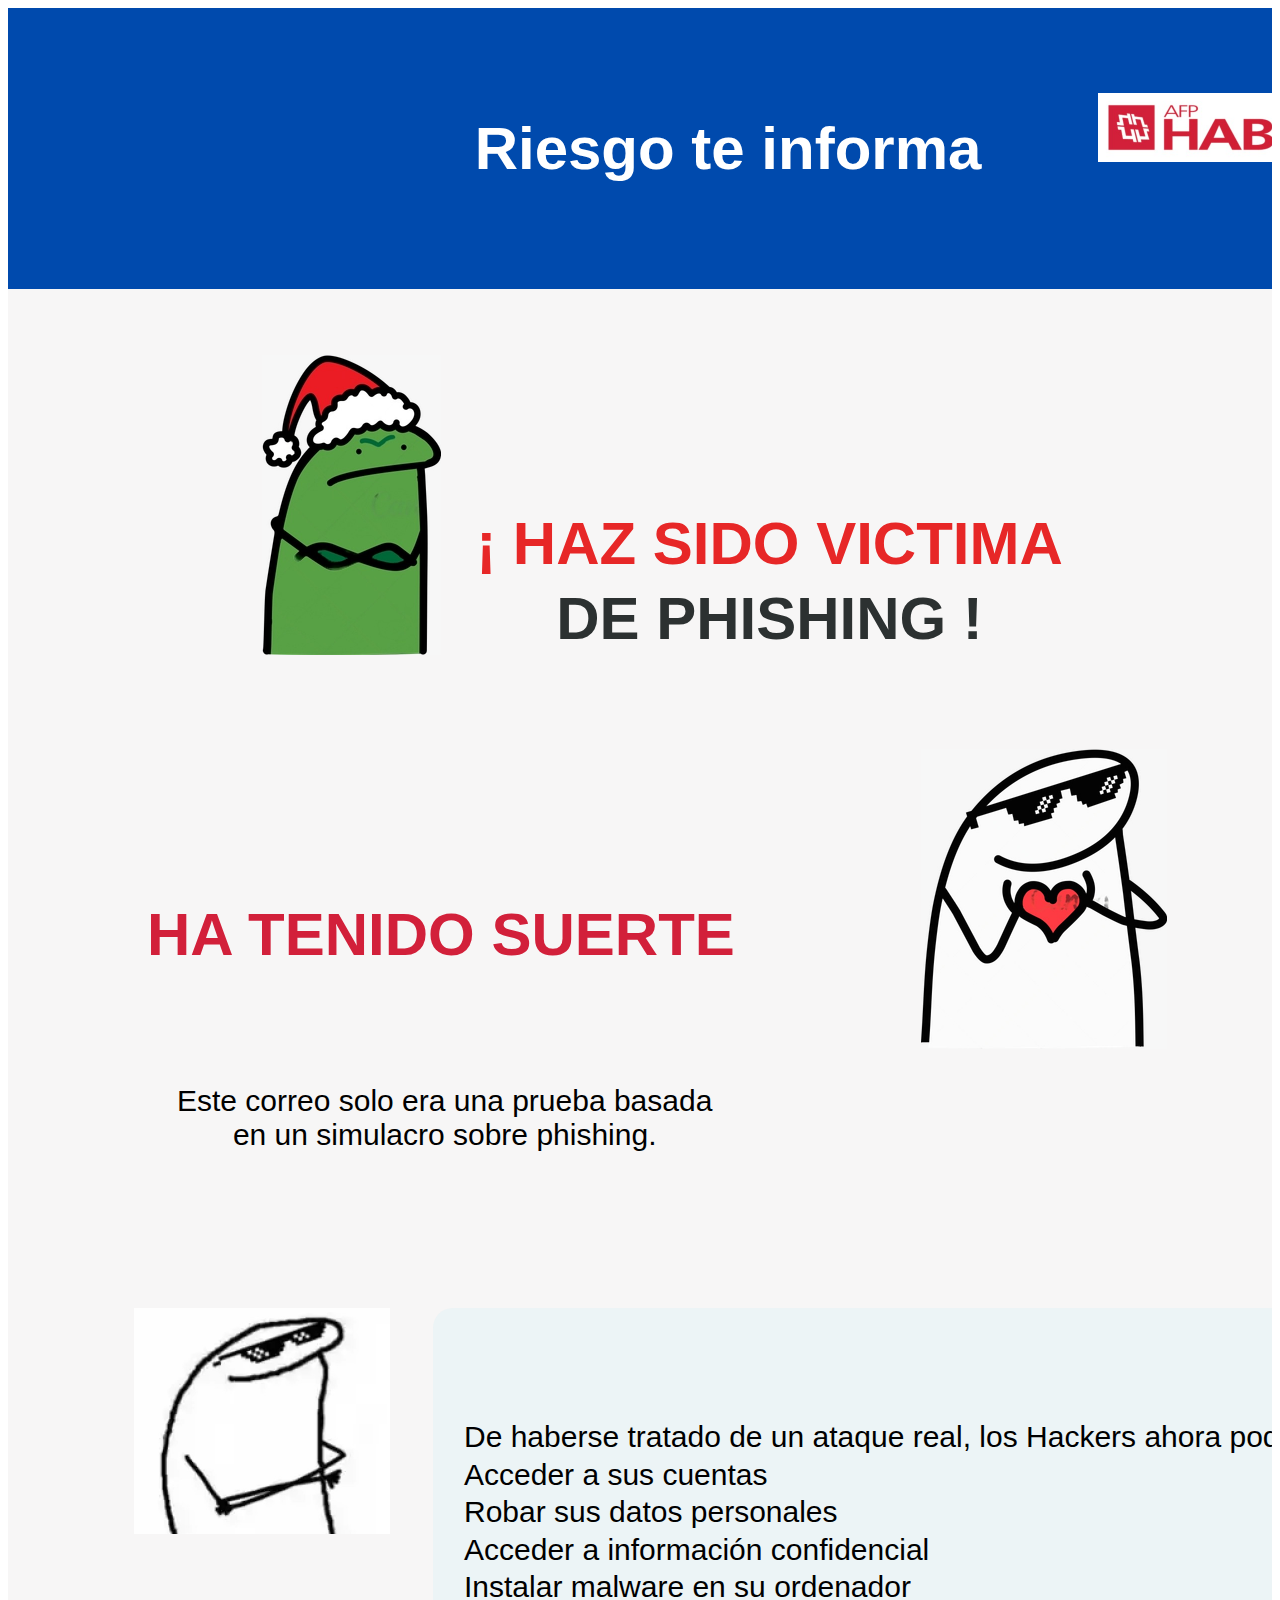
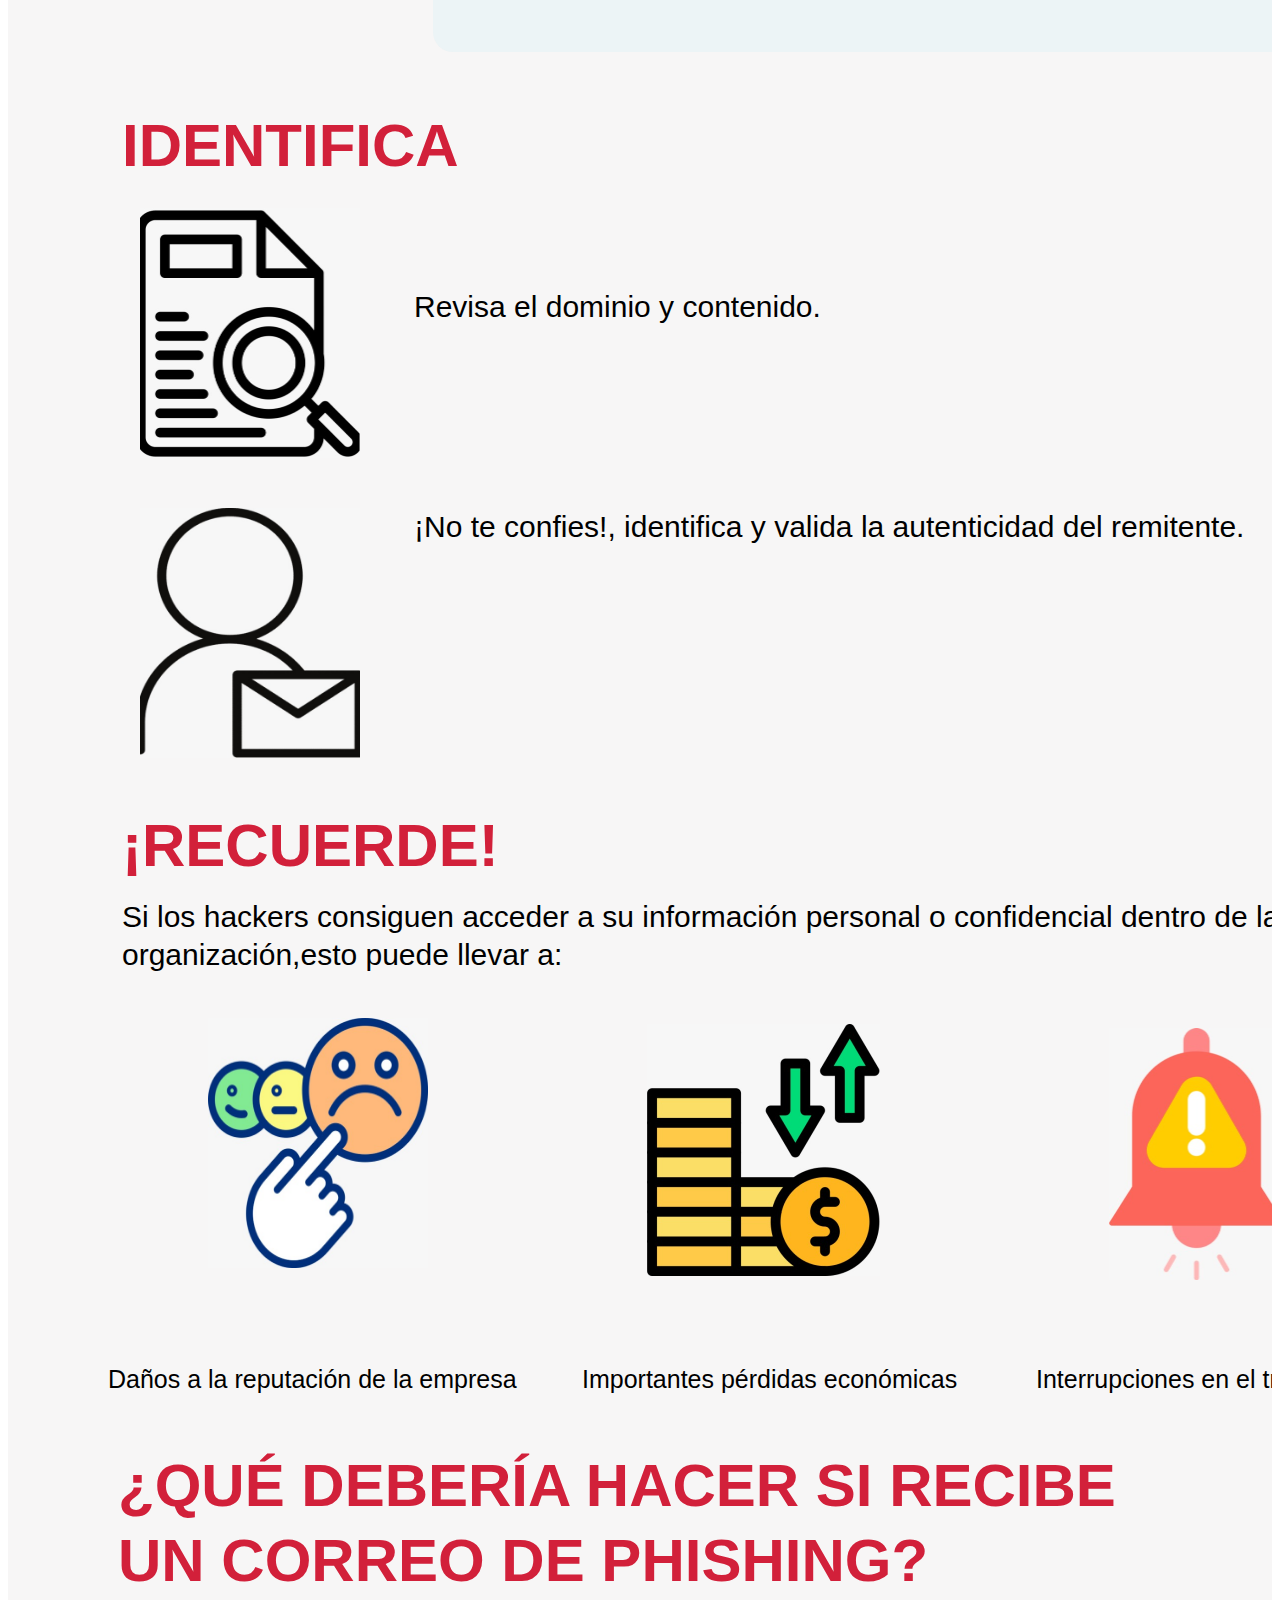
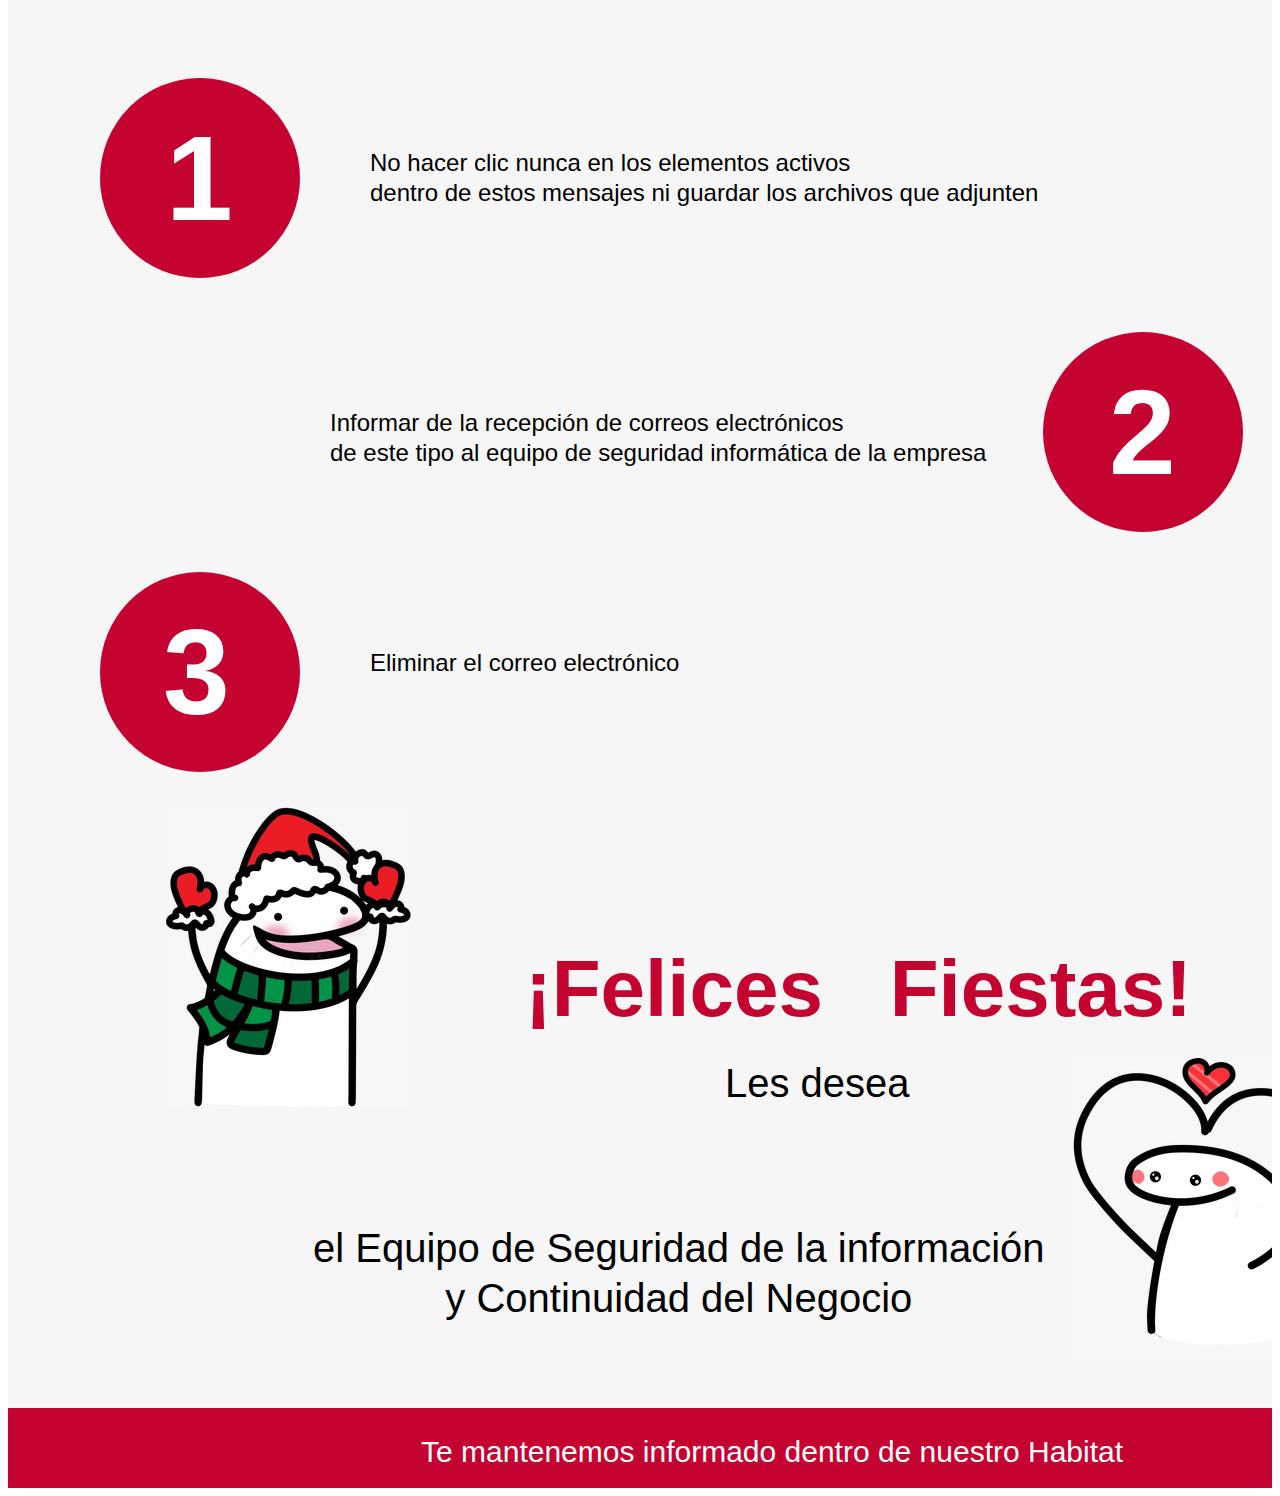
==== landingpage.html @ 8206521c "first commit" ====
<!DOCTYPE html>
<html>
  <head>
    <meta charset="utf-8" />
    <link rel="stylesheet" href="globals.css" />
    <link rel="stylesheet" href="styleguide.css" />
    <link rel="stylesheet" href="landingpage.css" />
  </head>
  <body>
    <div class="desktop">
      <div class="div">
        <div class="overlap">
            <p class="riesgo-headline">Riesgo te informa</p>
            <img class="image" src="assets/img/hbt_logo.jpeg" />
            
        </div>
        <p class="HAZ-SIDO-VICTIMA-DE">
          <span class="text-wrapper">¡ HAZ SIDO VICTIMA <br /></span> <span class="span">DE PHISHING !</span>
        </p>
        <img class="edab-eee" src="assets/img/hbt_ppl_angry.jpeg" />
        <p class="HA-TENIDO-SUERTE">
          <span class="text-wrapper-2">HA TENIDO SUERTE</span>
          <span class="text-wrapper-3"> <br /></span>
          <span class="text-wrapper-4"> 
            <br />Este correo solo era una prueba basada <br />en un simulacro sobre phishing.
            
          </span
          >
        </p>
        <br />
        <img class="img" src="assets/img/hbt_ppl_sunglass.jpeg" />
        <img class="fba-b-d" src="assets/img/hbt_ppl_heart.jpeg" />
        <div class="overlap-group">
          <p class="de-haberse-tratado">
            De haberse tratado de un ataque real, los Hackers ahora podrían:<br />Acceder a sus cuentas<br />Robar sus
            datos personales<br />Acceder a información confidencial<br />Instalar malware en su ordenador
          </p>
        </div>
       
        
        <p class="QU-DEBER-a-HACERSI">¿QUÉ DEBERÍA HACER SI RECIBE <br />UN CORREO DE PHISHING?</p>
        

        <div class="text-wrapper-8">Eliminar el correo electrónico</div>

        <div class="text-wrapper-322">Informar de la recepción de correos electrónicos <br />
            de este tipo al equipo de seguridad informática de la empresa</div>

        <div class="text-wrapper-321">No hacer clic nunca en los elementos activos <br />
            dentro de estos mensajes ni guardar los archivos que adjunten
        </div>
        
        
        <p class="felices-fiestas">
          <span class="text-wrapper-10">¡Felices</span>
          <span class="text-wrapper-11">&nbsp;</span>
          <span class="text-wrapper-10">Fiestas!</span>
        </p>
        <div class="text-wrapper-12">Les desea</div>
        <p class="el-equipo-de">el Equipo de Seguridad de la información <br />y Continuidad del Negocio</p>
        <div class="div-wrapper"><p class="text-wrapper-13">Te mantenemos informado dentro de nuestro Habitat</p></div>
        
        <div class="text-wrapper-15">IDENTIFICA</div>
        <img class="image-4" src="assets/img/document.jpeg" />
        <p class="text-wrapper-14">Revisa el dominio y contenido.</p>
        <img class="image-100" src="assets/img/ppl_email.jpeg" />
        <p class="text-wrapper-100">¡No te confies!, identifica y valida la autenticidad del remitente.</p>

        <div class="text-wrapper-9">¡RECUERDE!</div>

        <p class="p">
            Si los hackers consiguen acceder a su información personal o confidencial dentro de la organización,esto puede
            llevar a:
        </p>
        <div class="group">
          <div class="overlap-group-2">
            <img class="image-2" src="assets/img/money.jpeg" />
          </div>
        </div>
        
        
        <img class="image-3" src="assets/img/alert.jpeg" />

        <img class="image-1000" src="assets/img/cofused_face.jpeg" />


        <div class="text-wrapper-6">Importantes pérdidas económicas</div>
        <div class="text-wrapper-7">Interrupciones en el trabajo</div>

        <div class="text-wrapper-800">Daños a la reputación de la empresa</div>


        <div class="ellipse"></div>
        <div class="overlap-wrapper">
          <div class="overlap-2"><div class="text-wrapper-16">1</div></div>
        </div>
        <div class="overlap-group-wrapper">
          <div class="overlap-2"><div class="text-wrapper-16">2</div></div>
        </div>
        <div class="group-2">
          <div class="overlap-2"><div class="text-wrapper-17">3</div></div>
        </div>


        <img class="element" src="assets/img/hbt_ppl_hat.jpeg" />
        <img class="fdafef-f" src="assets/img/hbt_ppl_love.jpeg" />


      </div>
    </div>
  </body>
</html>
---- landingpage.css ----
.desktop {
    background-color: #f7f6f6;
    display: flex;
    flex-direction: row;
    justify-content: center;
    width: 100%;
  }
  
  .desktop .div {
    background-color: #f7f6f6;
    overflow: hidden;
    width: 1440px;
    height: 4680px;
    position: relative;
  }

  .desktop .div-wrapper {
    position: absolute;
    width: 1440px;
    height: 83px;
    top: 4600px;
    left: 0;
    background-color: #c50331;
  }
  
  .desktop .overlap {
    position: absolute;
    width: 1440px;
    height: 281px;
    top: 0;
    left: 0;
    background-color: #004aad;
    display: flex;
    justify-content: center;
    align-items: center;
  }
  
  .desktop .image {
    position: absolute;
    width: 305px;
    height: 69px;
    top: 85px;
    left: 1090px;
  }
  
  .desktop .riesgo-headline {
    font-family: "Roboto-Bold", Helvetica;
    font-weight: 700;
    font-size: 60px;
    color: white;
    text-align: center;
    margin: 0; /* Elimina el margen predeterminado */
  }

  .desktop .HAZ-SIDO-VICTIMA-DE {
    position: absolute;
    width: 657px;
    top: 438px;
    left: 433px;
    font-family: "Roboto-Bold", Helvetica;
    font-weight: 700;
    color: transparent;
    font-size: 60px;
    text-align: center;
    letter-spacing: 0;
    line-height: 75px;
  }

  .desktop .text-wrapper {
    color: #e72727;
  }
  
  .desktop .span {
    color: #2c3131;
  }
  
  .desktop .edab-eee {
    position: absolute;
    width: 179px;
    height: 300px;
    top: 347px;
    left: 254px;
    object-fit: cover;
  }
  
  .desktop .HA-TENIDO-SUERTE {
    position: absolute;
    top: 832px;
    left: 139px;
    font-family: "Inter-Bold", Helvetica;
    font-weight: 400;
    color: transparent;
    font-size: 60px;
    text-align: center;
    letter-spacing: 0;
    line-height: normal;
  }
  
  .desktop .text-wrapper-2 {
    font-weight: 700;
    color: #d2203a;
  }
  
  .desktop .text-wrapper-3 {
    font-family: "Inter-Regular", Helvetica;
    color: #d2203a;
  }
  
  .desktop .text-wrapper-4 {
    font-family: "Inter-Regular", Helvetica;
    color: #000000;
    font-size: 30px;
  }
  
  .desktop .img {
    position: absolute;
    width: 256px;
    height: 226px;
    top: 1300px;
    left: 126px;
    object-fit: cover;
  }
  
  .desktop .fba-b-d {
    position: absolute;
    width: 246px;
    height: 300px;
    top: 741px;
    left: 913px;
    object-fit: cover;
  }
  
  .desktop .overlap-group {
    position: absolute;
    width: 923px;
    height: 344px;
    top: 1300px;
    left: 425px;
    background-color: #e1f2f680;
    border-radius: 20px;
  }
  
  .desktop .de-haberse-tratado {
    position: absolute;
    top: 80px;
    left: 31px;
    font-family: "Roboto-Regular", Helvetica;
    font-weight: 400;
    color: #000000;
    font-size: 30px;
    letter-spacing: 0;
    line-height: 37.5px;
  }

  .overlap-group {
    position: relative;
    width:100px; /* Ajusta el ancho según tus necesidades */
    height: 300px; /* Ajusta la altura deseada */
    background-color: #e1f2f680;
    border-radius: 20px;
  }
  
  .desktop .p {
    position: absolute;
    width: 1226px;
    top: 2460px;
    left: 114px;
    font-family: "Roboto-Regular", Helvetica;
    font-weight: 400;
    color: #000000;
    font-size: 30px;
    letter-spacing: 0;
    line-height: 37.5px;
  }
  
  .desktop .text-wrapper-5 {
    position: absolute;
    top: 3870px;
    left: 110px;
    font-family: "Roboto-Regular", Helvetica;
    font-weight: 400;
    color: #000000;
    font-size: 25px;
    letter-spacing: 0;
    line-height: 31.2px;
    white-space: nowrap;
  }
  
  .desktop .text-wrapper-6 {
    position: absolute;
    top: 2956px;
    left: 574px;
    font-family: "Roboto-Regular", Helvetica;
    font-weight: 400;
    color: #000000;
    font-size: 25px;
    letter-spacing: 0;
    line-height: 31.2px;
    white-space: nowrap;
  }
  
  .desktop .text-wrapper-7 {
    position: absolute;
    top: 2956px;
    left: 1028px;
    font-family: "Roboto-Regular", Helvetica;
    font-weight: 400;
    color: #000000;
    font-size: 25px;
    letter-spacing: 0;
    line-height: 31.2px;
    white-space: nowrap;
  }
  .desktop .text-wrapper-800 {
    position: absolute;
    top: 2956px;
    left: 100px;
    font-family: "Roboto-Regular", Helvetica;
    font-weight: 400;
    color: #000000;
    font-size: 25px;
    letter-spacing: 0;
    line-height: 31.2px;
    white-space: nowrap;
  }
  .desktop .QU-DEBER-a-HACERSI {
    position: absolute;
    top: 2980px;
    left: 110px;
    font-family: "Roboto-Bold", Helvetica;
    font-weight: 700;
    color: #d2203a;
    font-size: 60px;
    letter-spacing: 0;
    line-height: 75px;
  }
  
  .desktop .text-wrapper-8 {
    position: absolute;
    top: 3840px;
    left: 362px;
    font-family: "Roboto-Regular", Helvetica;
    font-weight: 400;
    color: #000000;
    font-size: 24px;
    letter-spacing: 0;
    line-height: 30px;
    white-space: nowrap;
  }
  .desktop .text-wrapper-321 {
    position: absolute;
    top: 3340px;
    left: 362px;
    font-family: "Roboto-Regular", Helvetica;
    font-weight: 400;
    color: #000000;
    font-size: 24px;
    letter-spacing: 0;
    line-height: 30px;
    white-space: nowrap;
  }
  .desktop .text-wrapper-322 {
    position: absolute;
    top: 3600px;
    left: 322px;
    font-family: "Roboto-Regular", Helvetica;
    font-weight: 400;
    color: #000000;
    font-size: 24px;
    letter-spacing: 0;
    line-height: 30px;
    white-space: nowrap;
  }
  .desktop .text-wrapper-9 {
    position: absolute;
    top: 2400px;
    left: 114px;
    font-family: "Roboto-Bold", Helvetica;
    font-weight: 700;
    color: #d2203a;
    font-size: 60px;
    letter-spacing: 0;
    line-height: 75px;
    white-space: nowrap;
  }
  
  .desktop .element {
    position: absolute;
    width: 245px;
    height: 300px;
    top: 3999px;
    left: 158px;
    object-fit: cover;
  }
  
  .desktop .fdafef-f {
    position: absolute;
    width: 257px;
    height: 300px;
    top: 4250px;
    left: 1062px;
    object-fit: cover;
  }
  
  .desktop .felices-fiestas {
    position: absolute;
    top: 4051px;
    left: 517px;
    font-family: "Roboto-Bold", Helvetica;
    font-weight: 700;
    color: transparent;
    font-size: 80px;
    letter-spacing: 0;
    line-height: 100px;
    white-space: nowrap;
  }
  
  .desktop .text-wrapper-10 {
    color: #c50331;
  }
  
  .desktop .text-wrapper-11 {
    color: #ff0000;
  }
  
  .desktop .text-wrapper-12 {
    position: absolute;
    top: 4250px;
    left: 717px;
    font-family: "Roboto-Regular", Helvetica;
    font-weight: 400;
    color: #000000;
    font-size: 40px;
    letter-spacing: 0;
    line-height: 50px;
    white-space: nowrap;
  }
  
  .desktop .el-equipo-de {
    position: absolute;
    top: 4375px;
    left: 305px;
    font-family: "Roboto-Regular", Helvetica;
    font-weight: 400;
    color: #000000;
    font-size: 40px;
    text-align: center;
    letter-spacing: 0;
    line-height: 50px;
  }
  
 
  
  .desktop .text-wrapper-13 {
    position: absolute;
    top: -5px;
    left: 413px;
    font-family: "Roboto-Regular", Helvetica;
    font-weight: 400;
    color: #ffffff;
    font-size: 30px;
    text-align: center;
    letter-spacing: 0;
    line-height: 37.5px;
    white-space: nowrap;
  }
  
  .desktop .text-wrapper-14 {
    position: absolute;
    top: 1850px;
    left: 406px;
    font-family: "Roboto-Regular", Helvetica;
    font-weight: 400;
    color: #000000;
    font-size: 30px;
    letter-spacing: 0;
    line-height: 37.5px;
    white-space: nowrap;
  }

  .desktop .text-wrapper-100 {
    position: absolute;
    top: 2070px;
    left: 406px;
    font-family: "Roboto-Regular", Helvetica;
    font-weight: 400;
    color: #000000;
    font-size: 30px;
    letter-spacing: 0;
    line-height: 37.5px;
    white-space: nowrap;
  }
  
  .desktop .text-wrapper-15 {
    position: absolute;
    top: 1700px;
    left: 114px;
    font-family: "Roboto-Bold", Helvetica;
    font-weight: 700;
    color: #d2203a;
    font-size: 60px;
    letter-spacing: 0;
    line-height: 75px;
    white-space: nowrap;
  }
  
  .desktop .group {
    position: absolute;
    width: 252px;
    height: 252px;
    top: 2566px;
    left: 639px;
  }
  
  .desktop .overlap-group-2 {
    position: relative;
    height: 252px;
  }
  
  .desktop .image-2 {
    position: absolute;
    width: 233px;
    height: 252px;
    top: 50px;
    left: 0;
    object-fit: cover;
  }
  
 
  .desktop .image-3 {
    position: absolute;
    width: 175px;
    height: 252px;
    top: 2620px;
    left: 1101px;
    object-fit: cover;
  }

  .desktop .image-1000 {
    position: absolute;
    width: 220px;
    height: 250px;
    top:2610px;
    left: 200px;
  }
  
  .desktop .image-4 {
    position: absolute;
    width: 220px;
    height: 250px;
    top: 1800px;
    left: 132px;
  }

  

  .desktop .image-100 {
    position: absolute;
    width: 220px;
    height: 250px;
    top: 2100px;
    left: 132px;
  }
  
  .desktop .ellipse {
    position: absolute;
    width: 200px;
    height: 200px;
    top: 3122px;
    left: 1440px;
    background-color: #d9d9d9;
    border-radius: 100px;
  }
  
  .desktop .overlap-wrapper {
    position: absolute;
    width: 202px;
    height: 200px;
    top: 3270px;
    left: 92px;
  }
  
  .desktop .overlap-2 {
    position: relative;
    width: 200px;
    height: 200px;
    background-color: #c50331;
    border-radius: 100px;
  }
  
  .desktop .text-wrapper-16 {
    position: absolute;
    top: 25px;
    left: 66px;
    font-family: "Roboto-Bold", Helvetica;
    font-weight: 700;
    color: #ffffff;
    font-size: 120px;
    letter-spacing: 0;
    line-height: 150px;
    white-space: nowrap;
  }
  
  .desktop .overlap-group-wrapper {
    position: absolute;
    width: 202px;
    height: 200px;
    top: 3524px;
    left: 1035px;
  }
  
  .desktop .group-2 {
    position: absolute;
    width: 202px;
    height: 200px;
    top: 3764px;
    left: 92px;
  }
  
  .desktop .text-wrapper-17 {
    position: absolute;
    top: 25px;
    left: 63px;
    font-family: "Roboto-Bold", Helvetica;
    font-weight: 700;
    color: #ffffff;
    font-size: 120px;
    letter-spacing: 0;
    line-height: 150px;
    white-space: nowrap;
  }
  

  .desktop .text-wrapper-4 {
    position: absolute;
    color: #000000;
    font-size: 30px;
    top: 150px; /* Ajusta esta propiedad para separar el texto de la imagen */
    left: 30px; /* Ajusta esta propiedad para alinear el texto con la imagen */
  }
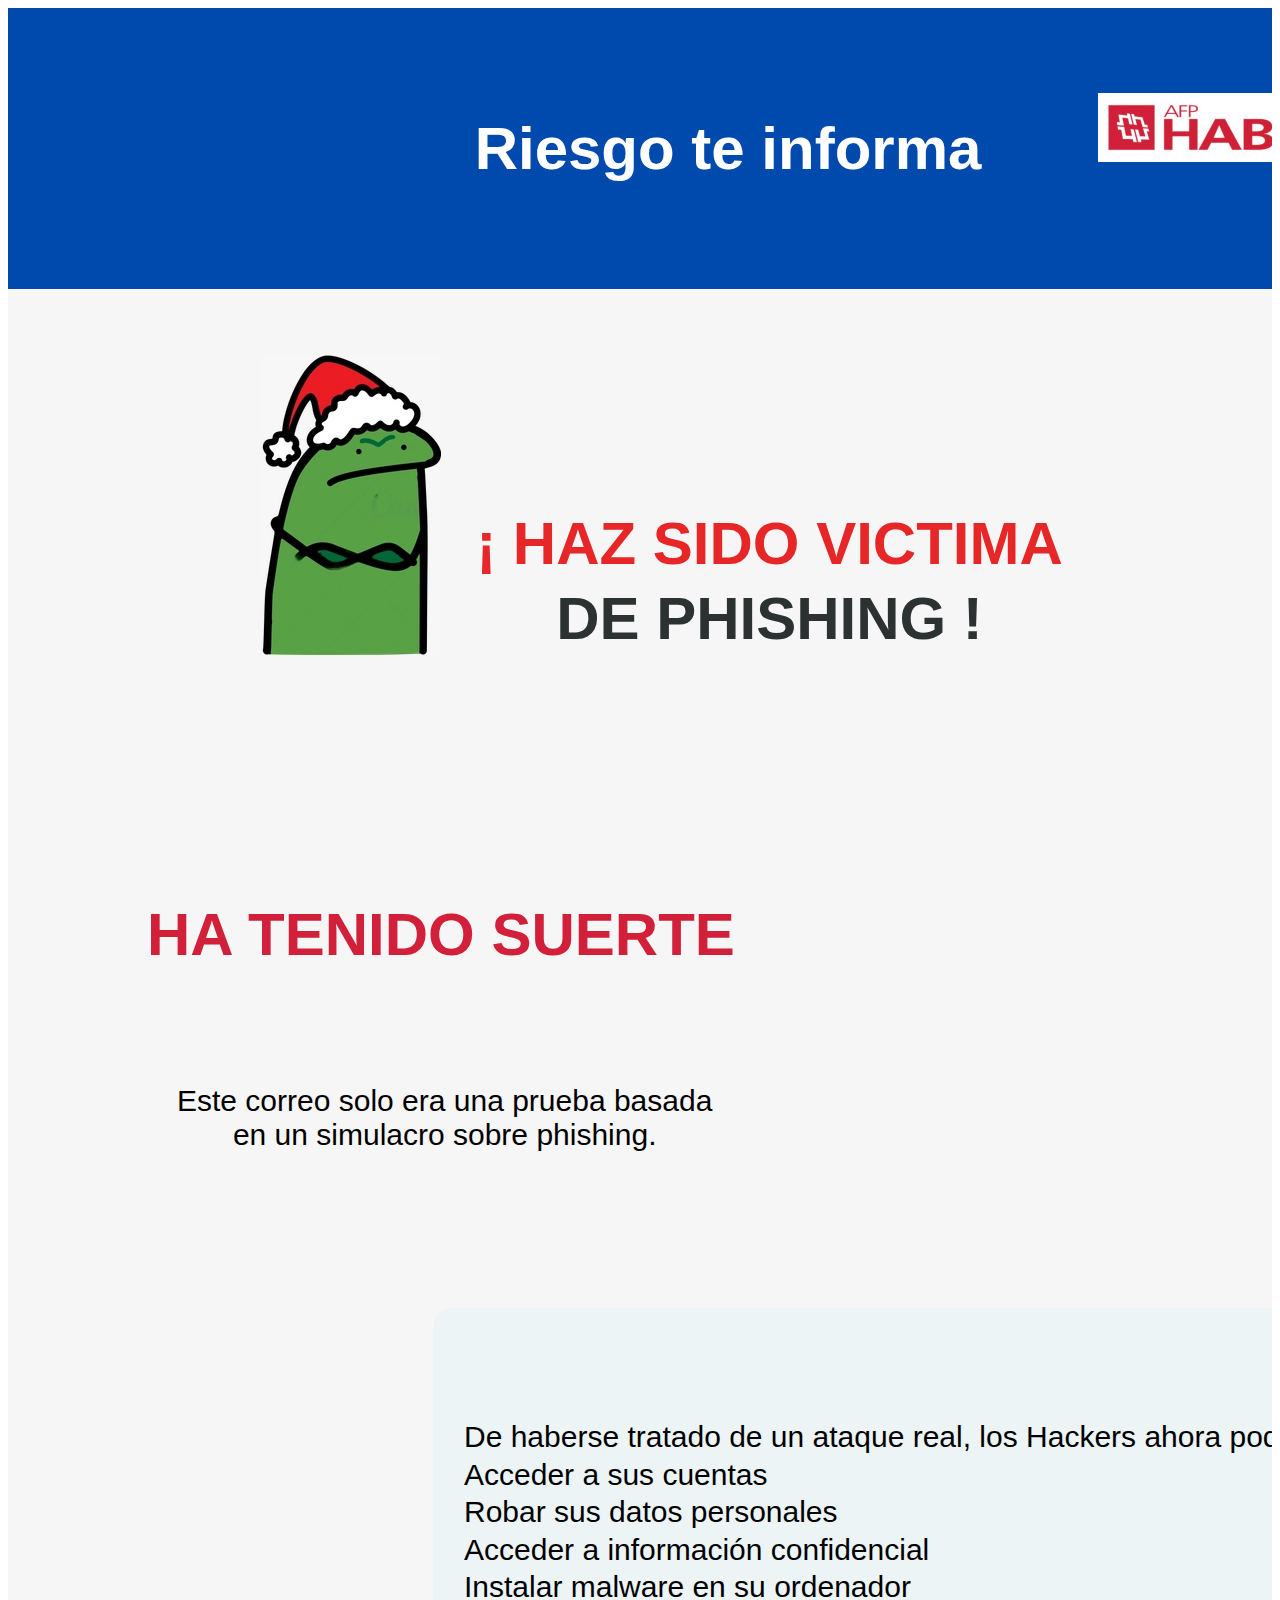
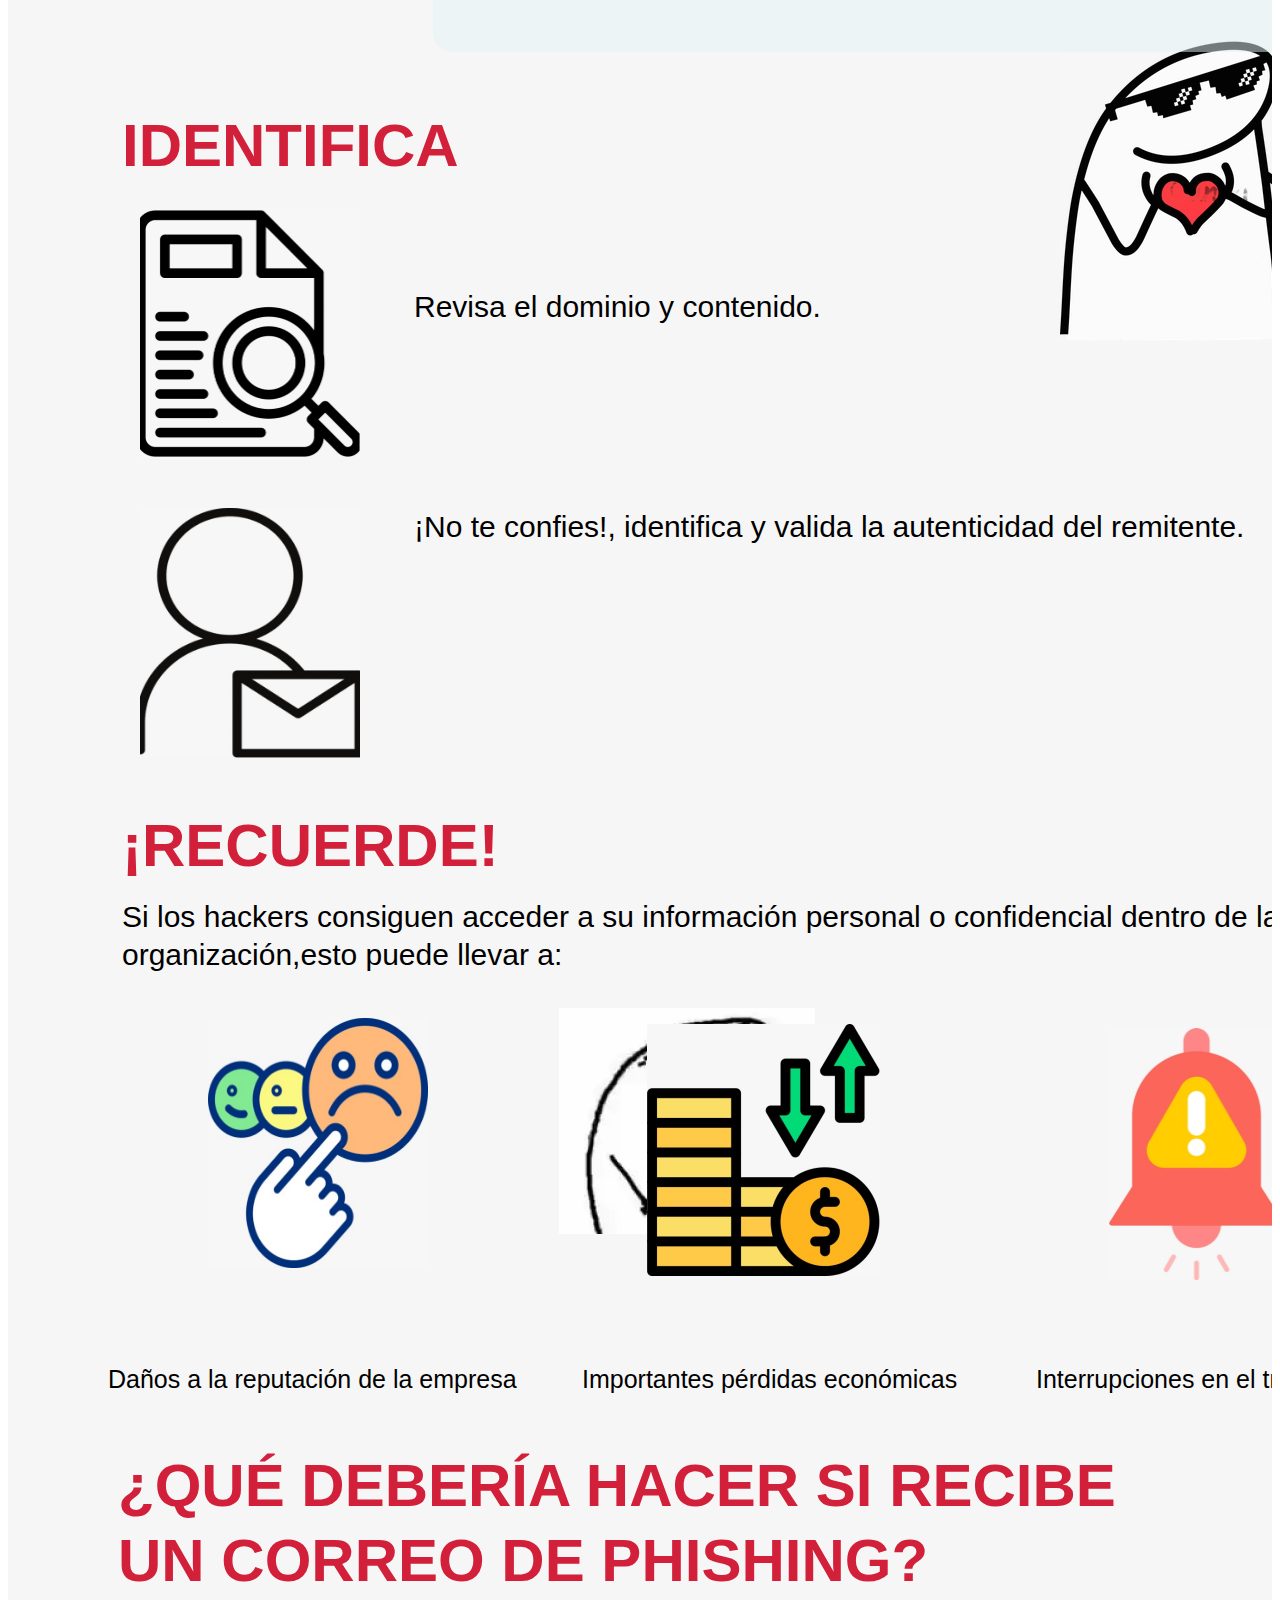
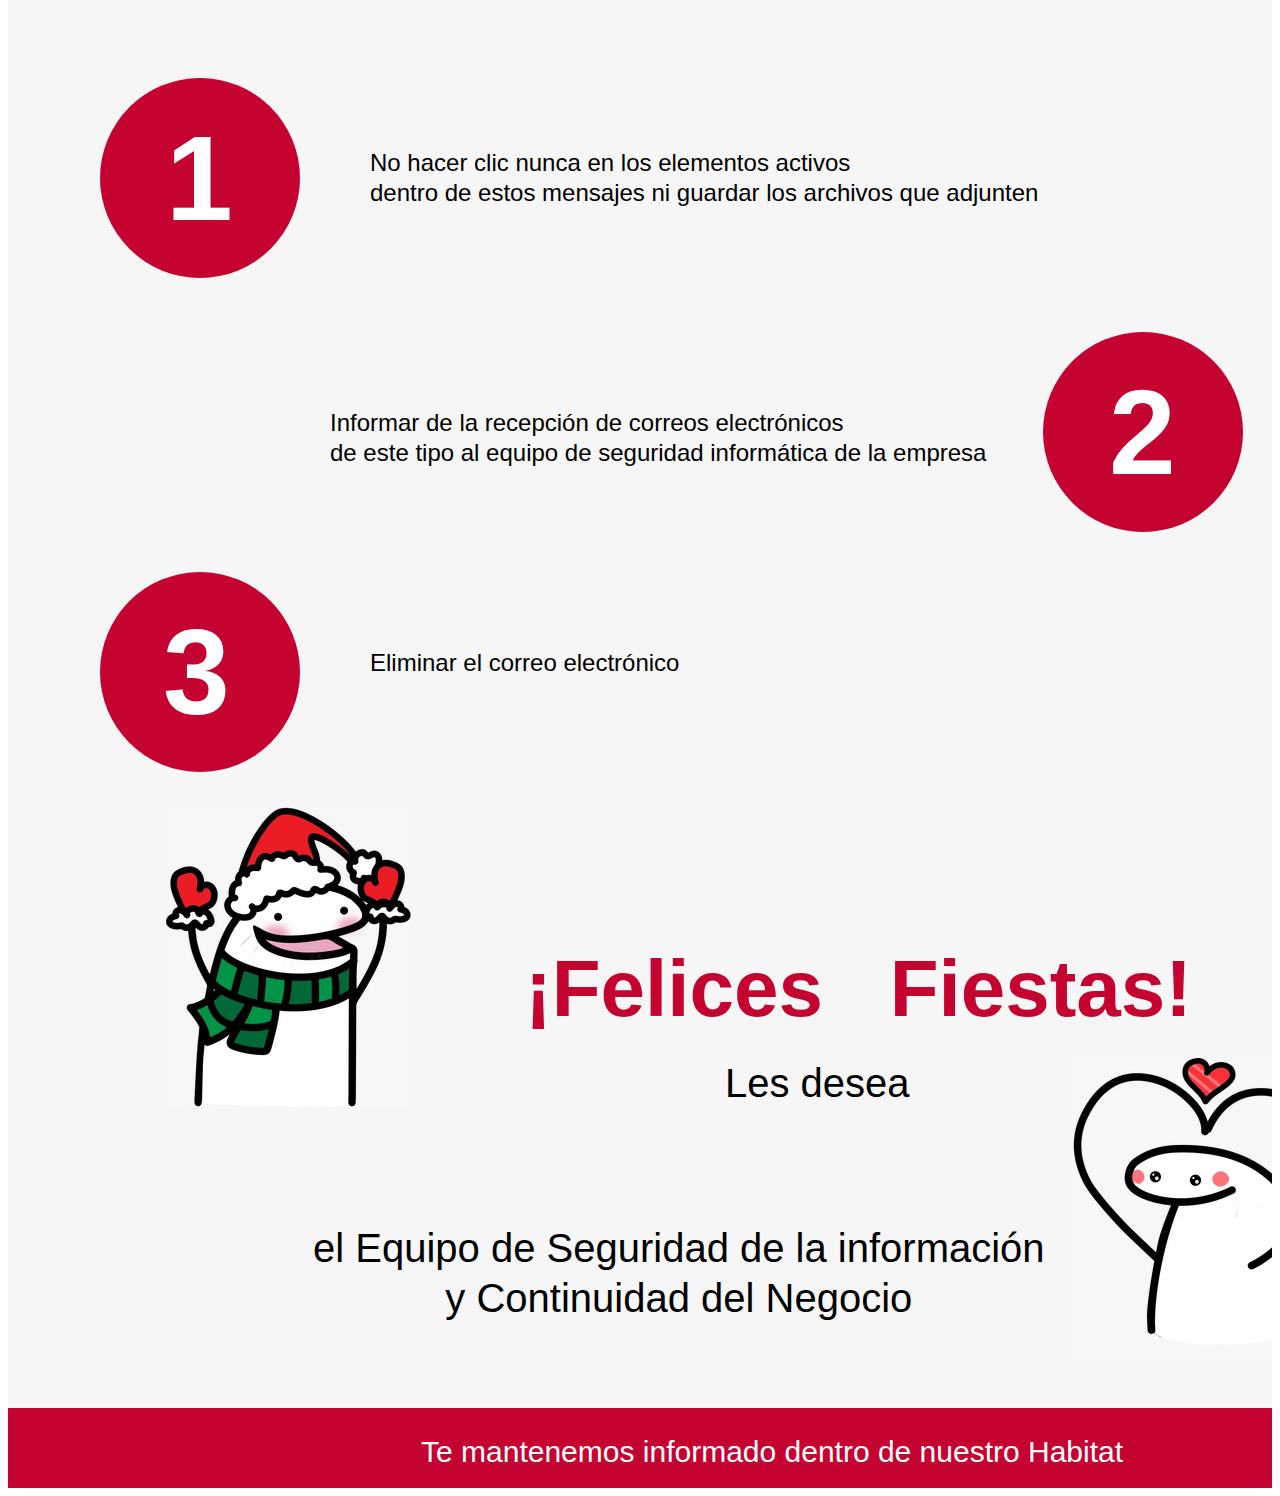
==== commit 9479df92: "commits" ====
--- a/landingpage.html
+++ b/landingpage.html
@@ -14,29 +14,43 @@
             <img class="image" src="assets/img/hbt_logo.jpeg" />
             
         </div>
-        <p class="HAZ-SIDO-VICTIMA-DE">
-          <span class="text-wrapper">¡ HAZ SIDO VICTIMA <br /></span> <span class="span">DE PHISHING !</span>
-        </p>
-        <img class="edab-eee" src="assets/img/hbt_ppl_angry.jpeg" />
-        <p class="HA-TENIDO-SUERTE">
-          <span class="text-wrapper-2">HA TENIDO SUERTE</span>
-          <span class="text-wrapper-3"> <br /></span>
-          <span class="text-wrapper-4"> 
-            <br />Este correo solo era una prueba basada <br />en un simulacro sobre phishing.
-            
-          </span
-          >
-        </p>
+        <div>
+          <p class="HAZ-SIDO-VICTIMA-DE">
+            <span class="text-wrapper">¡ HAZ SIDO VICTIMA <br /></span> <span class="span">DE PHISHING !</span>
+          </p>
+          <img class="edab-eee" src="assets/img/hbt_ppl_angry.jpeg" />
+        </div>
+        
+        <div>
+          <p class="HA-TENIDO-SUERTE">
+            <span class="text-wrapper-2">HA TENIDO SUERTE</span>
+            <span class="text-wrapper-3"> <br /></span>
+            <span class="text-wrapper-4"> 
+              <br />Este correo solo era una prueba basada <br />en un simulacro sobre phishing.
+              
+            </span
+            >
+            <img class="fba-b-d" src="assets/img/hbt_ppl_heart.jpeg" />
+          </p>
+        </div>
         <br />
-        <img class="img" src="assets/img/hbt_ppl_sunglass.jpeg" />
-        <img class="fba-b-d" src="assets/img/hbt_ppl_heart.jpeg" />
+        
+        
         <div class="overlap-group">
           <p class="de-haberse-tratado">
             De haberse tratado de un ataque real, los Hackers ahora podrían:<br />Acceder a sus cuentas<br />Robar sus
             datos personales<br />Acceder a información confidencial<br />Instalar malware en su ordenador
           </p>
+          <img class="img" src="assets/img/hbt_ppl_sunglass.jpeg" />
         </div>
        
+        <div class="text-wrapper-15">IDENTIFICA</div>
+
+        <img class="image-4" src="assets/img/document.jpeg" />
+        <p class="text-wrapper-14">Revisa el dominio y contenido.</p>
+        <img class="image-100" src="assets/img/ppl_email.jpeg" />
+        <p class="text-wrapper-100">¡No te confies!, identifica y valida la autenticidad del remitente.</p>
+
         
         <p class="QU-DEBER-a-HACERSI">¿QUÉ DEBERÍA HACER SI RECIBE <br />UN CORREO DE PHISHING?</p>
         
@@ -60,12 +74,8 @@
         <p class="el-equipo-de">el Equipo de Seguridad de la información <br />y Continuidad del Negocio</p>
         <div class="div-wrapper"><p class="text-wrapper-13">Te mantenemos informado dentro de nuestro Habitat</p></div>
         
-        <div class="text-wrapper-15">IDENTIFICA</div>
-        <img class="image-4" src="assets/img/document.jpeg" />
-        <p class="text-wrapper-14">Revisa el dominio y contenido.</p>
-        <img class="image-100" src="assets/img/ppl_email.jpeg" />
-        <p class="text-wrapper-100">¡No te confies!, identifica y valida la autenticidad del remitente.</p>
-
+        
+        
         <div class="text-wrapper-9">¡RECUERDE!</div>
 
         <p class="p">
--- a/styleguide.css
+++ b/styleguide.css
@@ -0,0 +1,246 @@
+:root {
+    --primary-100: rgba(39, 82, 231, 1);
+    --primary-80: rgba(82, 117, 236, 1);
+    --primary-60: rgba(125, 151, 241, 1);
+    --primary-40: rgba(208, 219, 255, 1);
+    --primary-20: rgba(245, 248, 254, 1);
+    --accenterror-100: rgba(226, 92, 92, 1);
+    --accenterror-80: rgba(232, 125, 125, 1);
+    --accenterror-60: rgba(238, 157, 157, 1);
+    --accenterror-40: rgba(243, 190, 190, 1);
+    --accenterror-20: rgba(249, 222, 222, 1);
+    --accentsuccess-100: rgba(83, 210, 88, 1);
+    --accentsuccess-80: rgba(117, 219, 121, 1);
+    --accentsuccess-60: rgba(152, 228, 155, 1);
+    --accentsuccess-40: rgba(186, 237, 188, 1);
+    --accentsuccess-20: rgba(221, 246, 222, 1);
+    --base-100: rgba(17, 17, 17, 1);
+    --base-80: rgba(112, 112, 112, 1);
+    --base-60: rgba(160, 160, 160, 1);
+    --base-40: rgba(207, 207, 207, 1);
+    --base-20: rgba(227, 227, 227, 1);
+    --base-0: rgba(255, 255, 255, 1);
+    --mobile-heading-h1-font-family: "Roboto-Bold", Helvetica;
+    --mobile-heading-h1-font-weight: 700;
+    --mobile-heading-h1-font-size: 40px;
+    --mobile-heading-h1-letter-spacing: 0px;
+    --mobile-heading-h1-line-height: 125%;
+    --mobile-heading-h1-font-style: normal;
+    --mobile-heading-h2-font-family: "Roboto-Bold", Helvetica;
+    --mobile-heading-h2-font-weight: 700;
+    --mobile-heading-h2-font-size: 32px;
+    --mobile-heading-h2-letter-spacing: 0px;
+    --mobile-heading-h2-line-height: 125%;
+    --mobile-heading-h2-font-style: normal;
+    --mobile-heading-h3-font-family: "Roboto-Bold", Helvetica;
+    --mobile-heading-h3-font-weight: 700;
+    --mobile-heading-h3-font-size: 30px;
+    --mobile-heading-h3-letter-spacing: 0px;
+    --mobile-heading-h3-line-height: 125%;
+    --mobile-heading-h3-font-style: normal;
+    --mobile-heading-h4-font-family: "Roboto-Bold", Helvetica;
+    --mobile-heading-h4-font-weight: 700;
+    --mobile-heading-h4-font-size: 28px;
+    --mobile-heading-h4-letter-spacing: 0px;
+    --mobile-heading-h4-line-height: 129.99999523162842%;
+    --mobile-heading-h4-font-style: normal;
+    --mobile-heading-h5-font-family: "Roboto-Bold", Helvetica;
+    --mobile-heading-h5-font-weight: 700;
+    --mobile-heading-h5-font-size: 22px;
+    --mobile-heading-h5-letter-spacing: 0px;
+    --mobile-heading-h5-line-height: 135.0000023841858%;
+    --mobile-heading-h5-font-style: normal;
+    --mobile-body-semibold-XXL-font-family: "Inter-SemiBold", Helvetica;
+    --mobile-body-semibold-XXL-font-weight: 600;
+    --mobile-body-semibold-XXL-font-size: 20px;
+    --mobile-body-semibold-XXL-letter-spacing: 0px;
+    --mobile-body-semibold-XXL-line-height: 129.99999523162842%;
+    --mobile-body-semibold-XXL-font-style: normal;
+    --mobile-body-semibold-XL-font-family: "Inter-SemiBold", Helvetica;
+    --mobile-body-semibold-XL-font-weight: 600;
+    --mobile-body-semibold-XL-font-size: 18px;
+    --mobile-body-semibold-XL-letter-spacing: 0px;
+    --mobile-body-semibold-XL-line-height: 135.0000023841858%;
+    --mobile-body-semibold-XL-font-style: normal;
+    --mobile-body-semibold-l-font-family: "Inter-SemiBold", Helvetica;
+    --mobile-body-semibold-l-font-weight: 600;
+    --mobile-body-semibold-l-font-size: 16px;
+    --mobile-body-semibold-l-letter-spacing: 0px;
+    --mobile-body-semibold-l-line-height: 150%;
+    --mobile-body-semibold-l-font-style: normal;
+    --mobile-body-semibold-m-font-family: "Inter-SemiBold", Helvetica;
+    --mobile-body-semibold-m-font-weight: 600;
+    --mobile-body-semibold-m-font-size: 14px;
+    --mobile-body-semibold-m-letter-spacing: 0px;
+    --mobile-body-semibold-m-line-height: 154.99999523162842%;
+    --mobile-body-semibold-m-font-style: normal;
+    --mobile-body-semibold-s-font-family: "Inter-SemiBold", Helvetica;
+    --mobile-body-semibold-s-font-weight: 600;
+    --mobile-body-semibold-s-font-size: 12px;
+    --mobile-body-semibold-s-letter-spacing: 0px;
+    --mobile-body-semibold-s-line-height: 164.9999976158142%;
+    --mobile-body-semibold-s-font-style: normal;
+    --mobile-body-semibold-XS-font-family: "Inter-SemiBold", Helvetica;
+    --mobile-body-semibold-XS-font-weight: 600;
+    --mobile-body-semibold-XS-font-size: 10px;
+    --mobile-body-semibold-XS-letter-spacing: 0px;
+    --mobile-body-semibold-XS-line-height: 164.9999976158142%;
+    --mobile-body-semibold-XS-font-style: normal;
+    --mobile-body-regular-XXL-font-family: "Inter-Regular", Helvetica;
+    --mobile-body-regular-XXL-font-weight: 400;
+    --mobile-body-regular-XXL-font-size: 20px;
+    --mobile-body-regular-XXL-letter-spacing: 0px;
+    --mobile-body-regular-XXL-line-height: 129.99999523162842%;
+    --mobile-body-regular-XXL-font-style: normal;
+    --mobile-body-regular-XL-font-family: "Inter-Regular", Helvetica;
+    --mobile-body-regular-XL-font-weight: 400;
+    --mobile-body-regular-XL-font-size: 18px;
+    --mobile-body-regular-XL-letter-spacing: 0px;
+    --mobile-body-regular-XL-line-height: 135.0000023841858%;
+    --mobile-body-regular-XL-font-style: normal;
+    --mobile-body-regular-l-font-family: "Inter-Regular", Helvetica;
+    --mobile-body-regular-l-font-weight: 400;
+    --mobile-body-regular-l-font-size: 16px;
+    --mobile-body-regular-l-letter-spacing: 0px;
+    --mobile-body-regular-l-line-height: 150%;
+    --mobile-body-regular-l-font-style: normal;
+    --mobile-body-regular-m-font-family: "Inter-Regular", Helvetica;
+    --mobile-body-regular-m-font-weight: 400;
+    --mobile-body-regular-m-font-size: 14px;
+    --mobile-body-regular-m-letter-spacing: 0px;
+    --mobile-body-regular-m-line-height: 154.99999523162842%;
+    --mobile-body-regular-m-font-style: normal;
+    --mobile-body-regular-s-font-family: "Inter-Regular", Helvetica;
+    --mobile-body-regular-s-font-weight: 400;
+    --mobile-body-regular-s-font-size: 12px;
+    --mobile-body-regular-s-letter-spacing: 0px;
+    --mobile-body-regular-s-line-height: 164.9999976158142%;
+    --mobile-body-regular-s-font-style: normal;
+    --mobile-body-regular-XS-font-family: "Inter-Regular", Helvetica;
+    --mobile-body-regular-XS-font-weight: 400;
+    --mobile-body-regular-XS-font-size: 10px;
+    --mobile-body-regular-XS-letter-spacing: 0px;
+    --mobile-body-regular-XS-line-height: 164.9999976158142%;
+    --mobile-body-regular-XS-font-style: normal;
+    --mobile-display-display1-font-family: "Roboto-Light", Helvetica;
+    --mobile-display-display1-font-weight: 300;
+    --mobile-display-display1-font-size: 40px;
+    --mobile-display-display1-letter-spacing: 0px;
+    --mobile-display-display1-line-height: 125%;
+    --mobile-display-display1-font-style: normal;
+    --web-heading-h1-font-family: "Roboto-Bold", Helvetica;
+    --web-heading-h1-font-weight: 700;
+    --web-heading-h1-font-size: 56px;
+    --web-heading-h1-letter-spacing: 0px;
+    --web-heading-h1-line-height: 125%;
+    --web-heading-h1-font-style: normal;
+    --web-heading-h2-font-family: "Roboto-Bold", Helvetica;
+    --web-heading-h2-font-weight: 700;
+    --web-heading-h2-font-size: 48px;
+    --web-heading-h2-letter-spacing: 0px;
+    --web-heading-h2-line-height: 125%;
+    --web-heading-h2-font-style: normal;
+    --web-heading-h3-font-family: "Roboto-Bold", Helvetica;
+    --web-heading-h3-font-weight: 700;
+    --web-heading-h3-font-size: 40px;
+    --web-heading-h3-letter-spacing: 0px;
+    --web-heading-h3-line-height: 120.00000476837158%;
+    --web-heading-h3-font-style: normal;
+    --web-heading-h4-font-family: "Roboto-Bold", Helvetica;
+    --web-heading-h4-font-weight: 700;
+    --web-heading-h4-font-size: 32px;
+    --web-heading-h4-letter-spacing: 0px;
+    --web-heading-h4-line-height: 120.00000476837158%;
+    --web-heading-h4-font-style: normal;
+    --web-heading-h5-font-family: "Roboto-Bold", Helvetica;
+    --web-heading-h5-font-weight: 700;
+    --web-heading-h5-font-size: 24px;
+    --web-heading-h5-letter-spacing: 0px;
+    --web-heading-h5-line-height: 125%;
+    --web-heading-h5-font-style: normal;
+    --web-heading-h6-font-family: "Roboto-Bold", Helvetica;
+    --web-heading-h6-font-weight: 700;
+    --web-heading-h6-font-size: 20px;
+    --web-heading-h6-letter-spacing: 0px;
+    --web-heading-h6-line-height: 129.99999523162842%;
+    --web-heading-h6-font-style: normal;
+    --web-body-semibold-XS-font-family: "Inter-SemiBold", Helvetica;
+    --web-body-semibold-XS-font-weight: 600;
+    --web-body-semibold-XS-font-size: 10px;
+    --web-body-semibold-XS-letter-spacing: 0px;
+    --web-body-semibold-XS-line-height: 164.9999976158142%;
+    --web-body-semibold-XS-font-style: normal;
+    --web-body-semibold-XXL-font-family: "Inter-SemiBold", Helvetica;
+    --web-body-semibold-XXL-font-weight: 600;
+    --web-body-semibold-XXL-font-size: 20px;
+    --web-body-semibold-XXL-letter-spacing: 0px;
+    --web-body-semibold-XXL-line-height: 139.9999976158142%;
+    --web-body-semibold-XXL-font-style: normal;
+    --web-body-semibold-XL-font-family: "Inter-SemiBold", Helvetica;
+    --web-body-semibold-XL-font-weight: 600;
+    --web-body-semibold-XL-font-size: 18px;
+    --web-body-semibold-XL-letter-spacing: 0px;
+    --web-body-semibold-XL-line-height: 145.00000476837158%;
+    --web-body-semibold-XL-font-style: normal;
+    --web-body-semibold-l-font-family: "Inter-SemiBold", Helvetica;
+    --web-body-semibold-l-font-weight: 600;
+    --web-body-semibold-l-font-size: 16px;
+    --web-body-semibold-l-letter-spacing: 0px;
+    --web-body-semibold-l-line-height: 150%;
+    --web-body-semibold-l-font-style: normal;
+    --web-body-semibold-m-font-family: "Inter-SemiBold", Helvetica;
+    --web-body-semibold-m-font-weight: 600;
+    --web-body-semibold-m-font-size: 14px;
+    --web-body-semibold-m-letter-spacing: 0px;
+    --web-body-semibold-m-line-height: 160.0000023841858%;
+    --web-body-semibold-m-font-style: normal;
+    --web-body-semibold-s-font-family: "Inter-SemiBold", Helvetica;
+    --web-body-semibold-s-font-weight: 600;
+    --web-body-semibold-s-font-size: 12px;
+    --web-body-semibold-s-letter-spacing: 0px;
+    --web-body-semibold-s-line-height: 170.00000476837158%;
+    --web-body-semibold-s-font-style: normal;
+    --web-body-regular-XXL-font-family: "Inter-Regular", Helvetica;
+    --web-body-regular-XXL-font-weight: 400;
+    --web-body-regular-XXL-font-size: 20px;
+    --web-body-regular-XXL-letter-spacing: 0px;
+    --web-body-regular-XXL-line-height: 139.9999976158142%;
+    --web-body-regular-XXL-font-style: normal;
+    --web-body-regular-XL-font-family: "Inter-Regular", Helvetica;
+    --web-body-regular-XL-font-weight: 400;
+    --web-body-regular-XL-font-size: 18px;
+    --web-body-regular-XL-letter-spacing: 0px;
+    --web-body-regular-XL-line-height: 145.00000476837158%;
+    --web-body-regular-XL-font-style: normal;
+    --web-body-regular-l-font-family: "Inter-Regular", Helvetica;
+    --web-body-regular-l-font-weight: 400;
+    --web-body-regular-l-font-size: 16px;
+    --web-body-regular-l-letter-spacing: 0px;
+    --web-body-regular-l-line-height: 150%;
+    --web-body-regular-l-font-style: normal;
+    --web-body-regular-m-font-family: "Inter-Regular", Helvetica;
+    --web-body-regular-m-font-weight: 400;
+    --web-body-regular-m-font-size: 14px;
+    --web-body-regular-m-letter-spacing: 0px;
+    --web-body-regular-m-line-height: 160.0000023841858%;
+    --web-body-regular-m-font-style: normal;
+    --web-body-regular-s-font-family: "Inter-Regular", Helvetica;
+    --web-body-regular-s-font-weight: 400;
+    --web-body-regular-s-font-size: 12px;
+    --web-body-regular-s-letter-spacing: 0px;
+    --web-body-regular-s-line-height: 170.00000476837158%;
+    --web-body-regular-s-font-style: normal;
+    --web-body-regular-XS-font-family: "Inter-Regular", Helvetica;
+    --web-body-regular-XS-font-weight: 400;
+    --web-body-regular-XS-font-size: 10px;
+    --web-body-regular-XS-letter-spacing: 0px;
+    --web-body-regular-XS-line-height: 164.9999976158142%;
+    --web-body-regular-XS-font-style: normal;
+    --web-display-display1-font-family: "Roboto-Light", Helvetica;
+    --web-display-display1-font-weight: 300;
+    --web-display-display1-font-size: 48px;
+    --web-display-display1-letter-spacing: 0px;
+    --web-display-display1-line-height: 125%;
+    --web-display-display1-font-style: normal;
+  }
+  